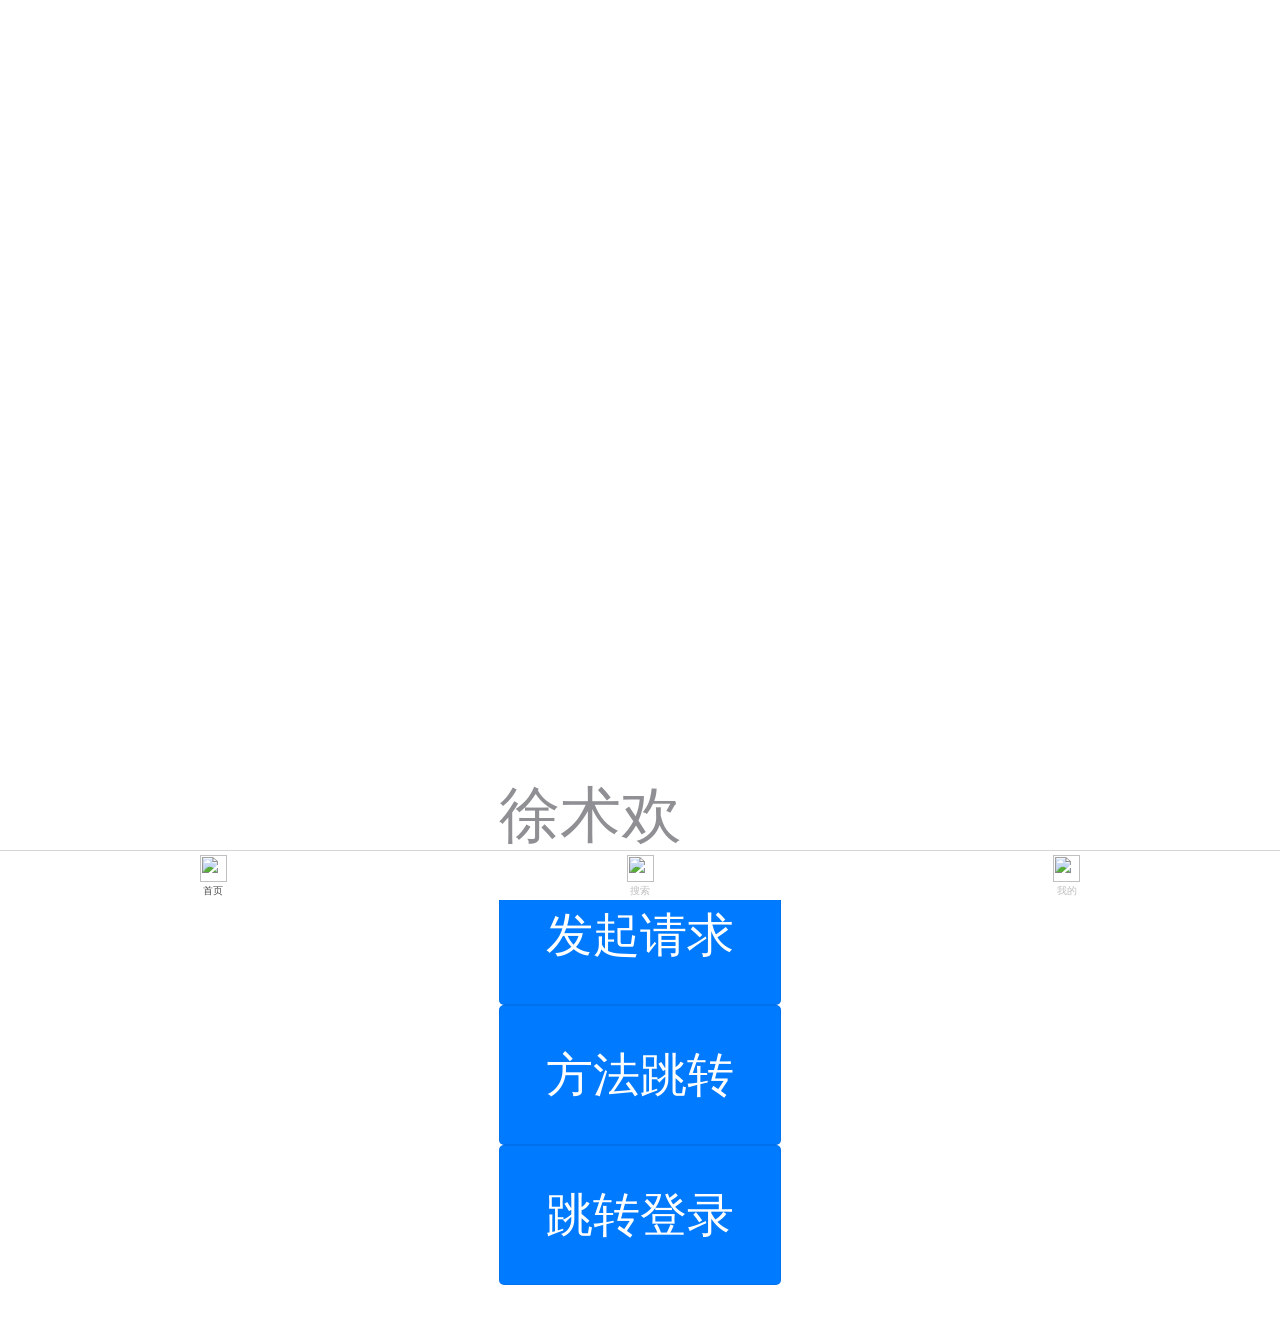
==== index_h5.html @ e49d76cc "图片路径无法读取问题" ====
<!DOCTYPE html><html lang=zh-CN><head><meta charset=utf-8><meta http-equiv=X-UA-Compatible content="IE=edge"><title>商户服务平台</title><script>document.addEventListener('DOMContentLoaded', function() {
                document.documentElement.style.fontSize = document.documentElement.clientWidth / 20 + 'px'
            })
            var coverSupport = 'CSS' in window && typeof CSS.supports === 'function' && (CSS.supports('top: env(a)') || CSS.supports('top: constant(a)'))
            document.write('<meta name="viewport" content="width=device-width, user-scalable=no, initial-scale=1.0, maximum-scale=1.0, minimum-scale=1.0' + (coverSupport ? ', viewport-fit=cover' : '') + '" />')</script><link rel=stylesheet href=/abcMobiMerweb/static/index.css></head><body><noscript><strong>Please enable JavaScript to continue.</strong></noscript><div id=app></div><script src=/abcMobiMerweb/static/js/chunk-vendors.8f5ffa81.js></script><script src=/abcMobiMerweb/static/js/index.1d84c742.js></script></body></html>
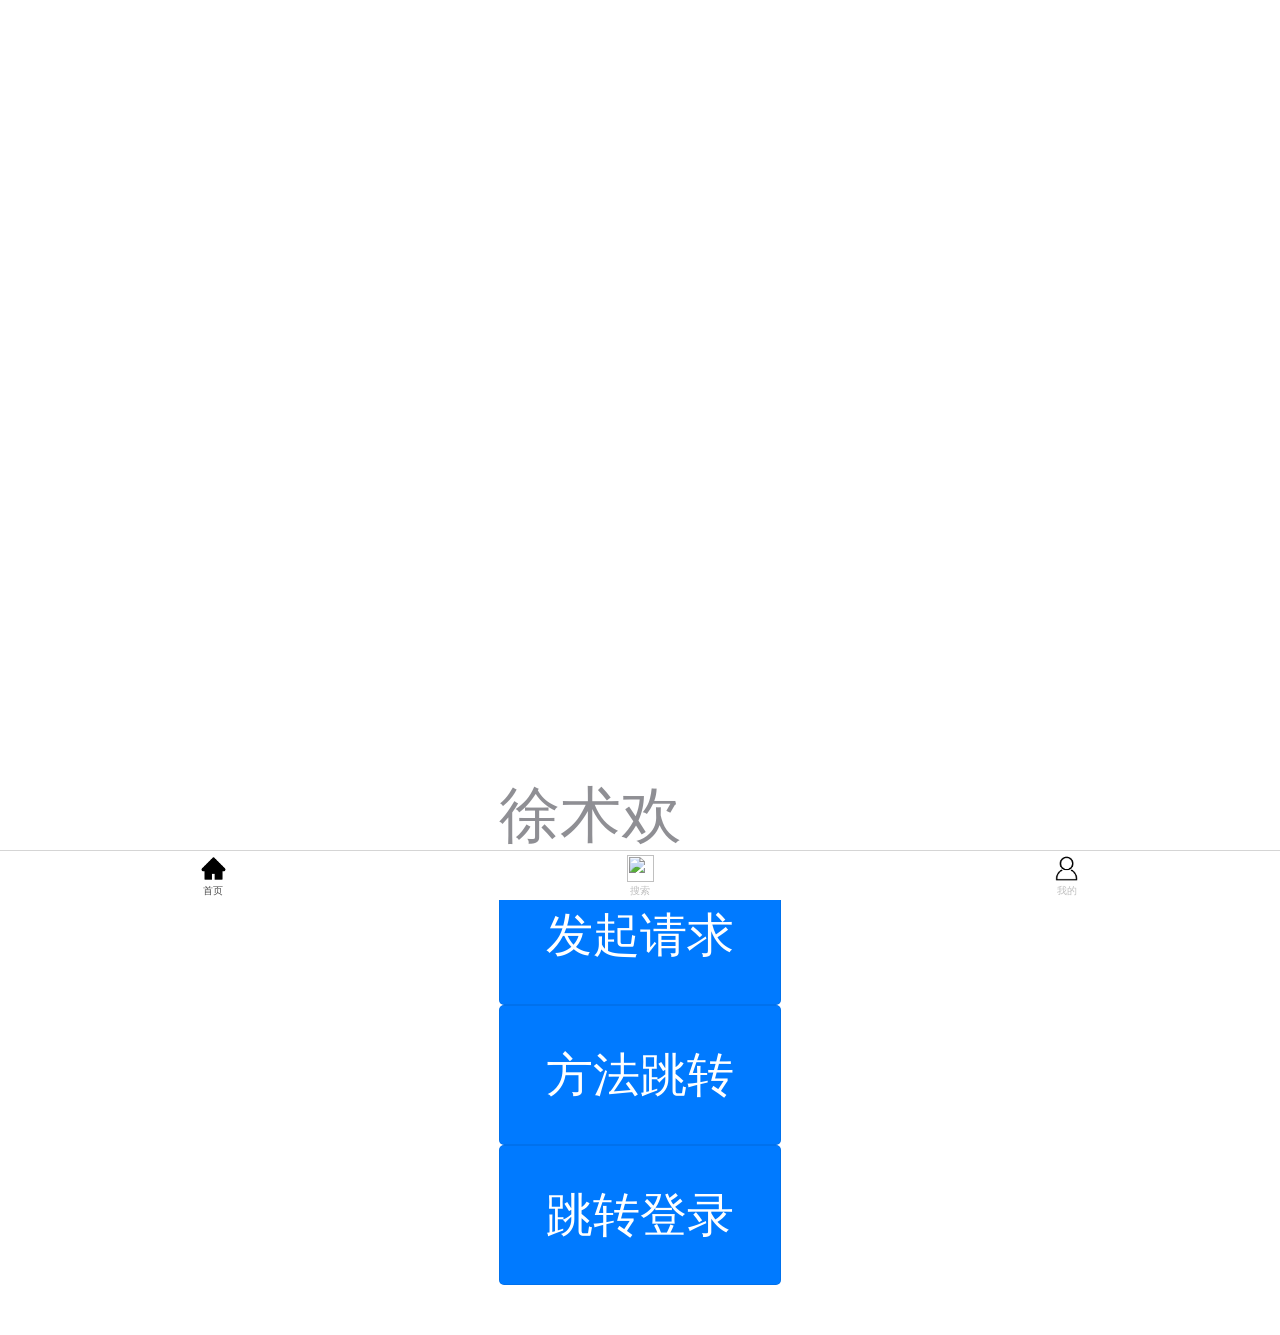
==== commit 786b1dd2: "tabbar 图片读取不到问题" ====
--- a/index_h5.html
+++ b/index_h5.html
@@ -2,4 +2,4 @@
                 document.documentElement.style.fontSize = document.documentElement.clientWidth / 20 + 'px'
             })
             var coverSupport = 'CSS' in window && typeof CSS.supports === 'function' && (CSS.supports('top: env(a)') || CSS.supports('top: constant(a)'))
-            document.write('<meta name="viewport" content="width=device-width, user-scalable=no, initial-scale=1.0, maximum-scale=1.0, minimum-scale=1.0' + (coverSupport ? ', viewport-fit=cover' : '') + '" />')</script><link rel=stylesheet href=/abcMobiMerweb/static/index.css></head><body><noscript><strong>Please enable JavaScript to continue.</strong></noscript><div id=app></div><script src=/abcMobiMerweb/static/js/chunk-vendors.8f5ffa81.js></script><script src=/abcMobiMerweb/static/js/index.1d84c742.js></script></body></html>+            document.write('<meta name="viewport" content="width=device-width, user-scalable=no, initial-scale=1.0, maximum-scale=1.0, minimum-scale=1.0' + (coverSupport ? ', viewport-fit=cover' : '') + '" />')</script><link rel=stylesheet href=/abcMobiMerweb/static/index.css></head><body><noscript><strong>Please enable JavaScript to continue.</strong></noscript><div id=app></div><script src=/abcMobiMerweb/static/js/chunk-vendors.8f5ffa81.js></script><script src=/abcMobiMerweb/static/js/index.13f2ae4e.js></script></body></html>
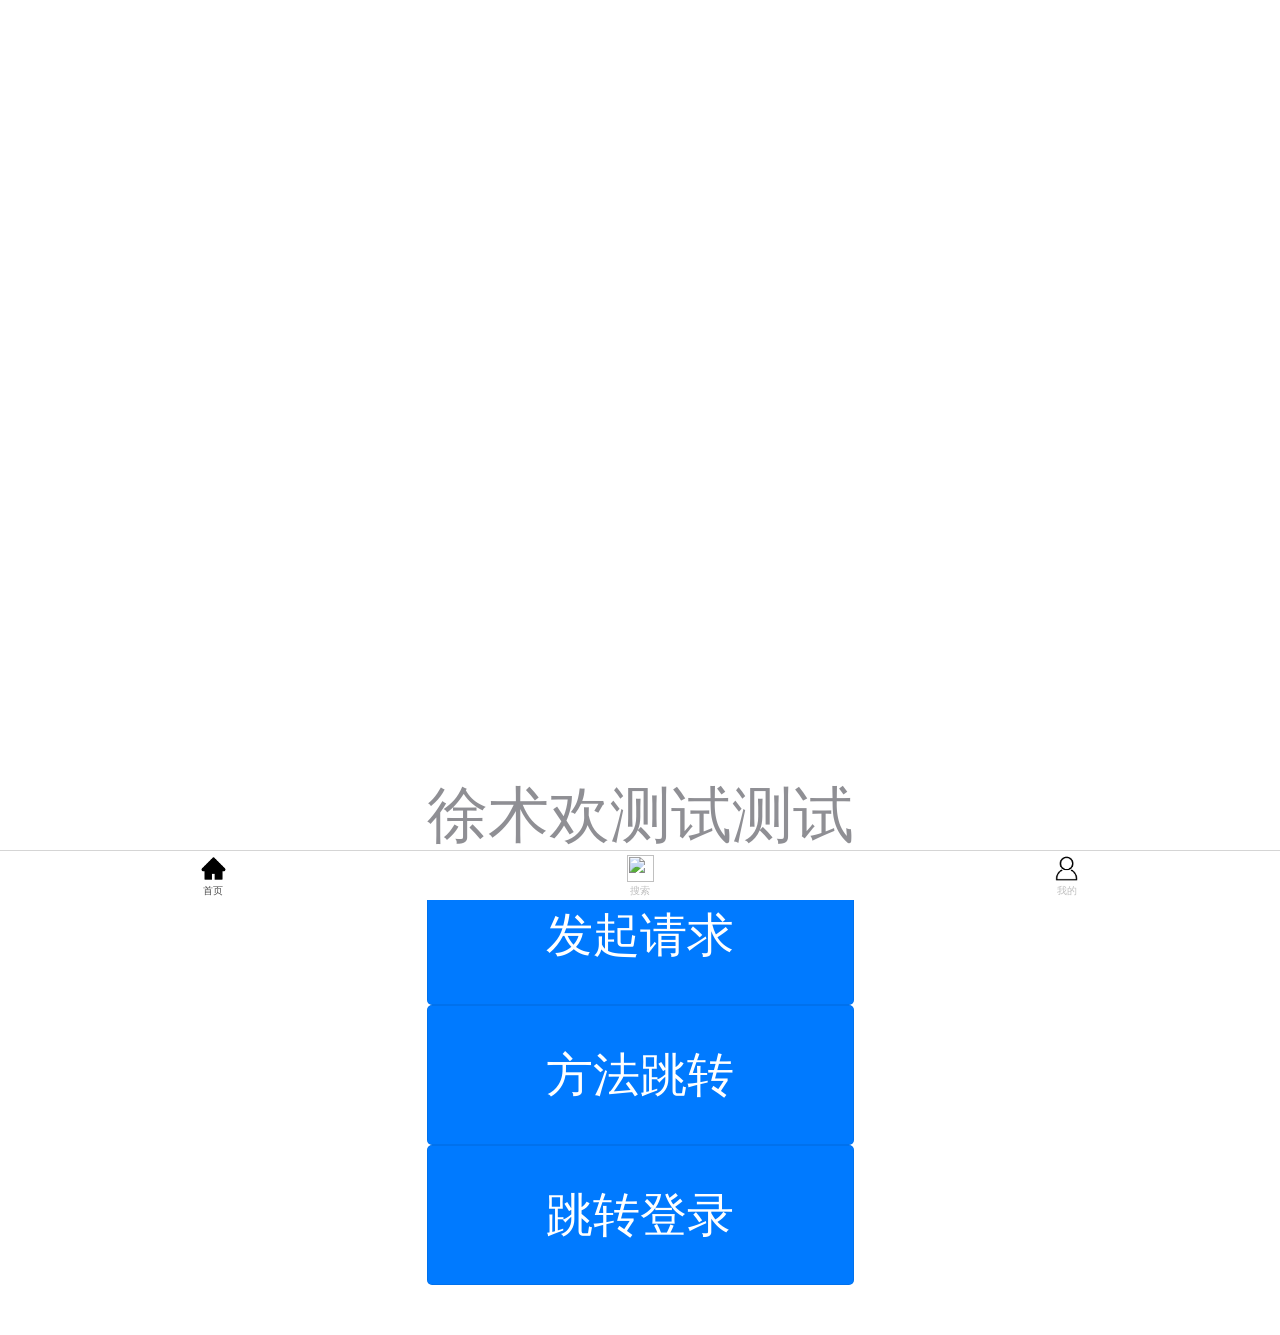
==== commit 2efd8a19: "还是不行" ====
--- a/index_h5.html
+++ b/index_h5.html
@@ -2,4 +2,4 @@
                 document.documentElement.style.fontSize = document.documentElement.clientWidth / 20 + 'px'
             })
             var coverSupport = 'CSS' in window && typeof CSS.supports === 'function' && (CSS.supports('top: env(a)') || CSS.supports('top: constant(a)'))
-            document.write('<meta name="viewport" content="width=device-width, user-scalable=no, initial-scale=1.0, maximum-scale=1.0, minimum-scale=1.0' + (coverSupport ? ', viewport-fit=cover' : '') + '" />')</script><link rel=stylesheet href=/abcMobiMerweb/static/index.css></head><body><noscript><strong>Please enable JavaScript to continue.</strong></noscript><div id=app></div><script src=/abcMobiMerweb/static/js/chunk-vendors.8f5ffa81.js></script><script src=/abcMobiMerweb/static/js/index.13f2ae4e.js></script></body></html>+            document.write('<meta name="viewport" content="width=device-width, user-scalable=no, initial-scale=1.0, maximum-scale=1.0, minimum-scale=1.0' + (coverSupport ? ', viewport-fit=cover' : '') + '" />')</script><link rel=stylesheet href=/abcMobiMerweb/static/index.css></head><body><noscript><strong>Please enable JavaScript to continue.</strong></noscript><div id=app></div><script src=/abcMobiMerweb/static/js/chunk-vendors.8f5ffa81.js></script><script src=/abcMobiMerweb/static/js/index.594dae98.js></script></body></html>
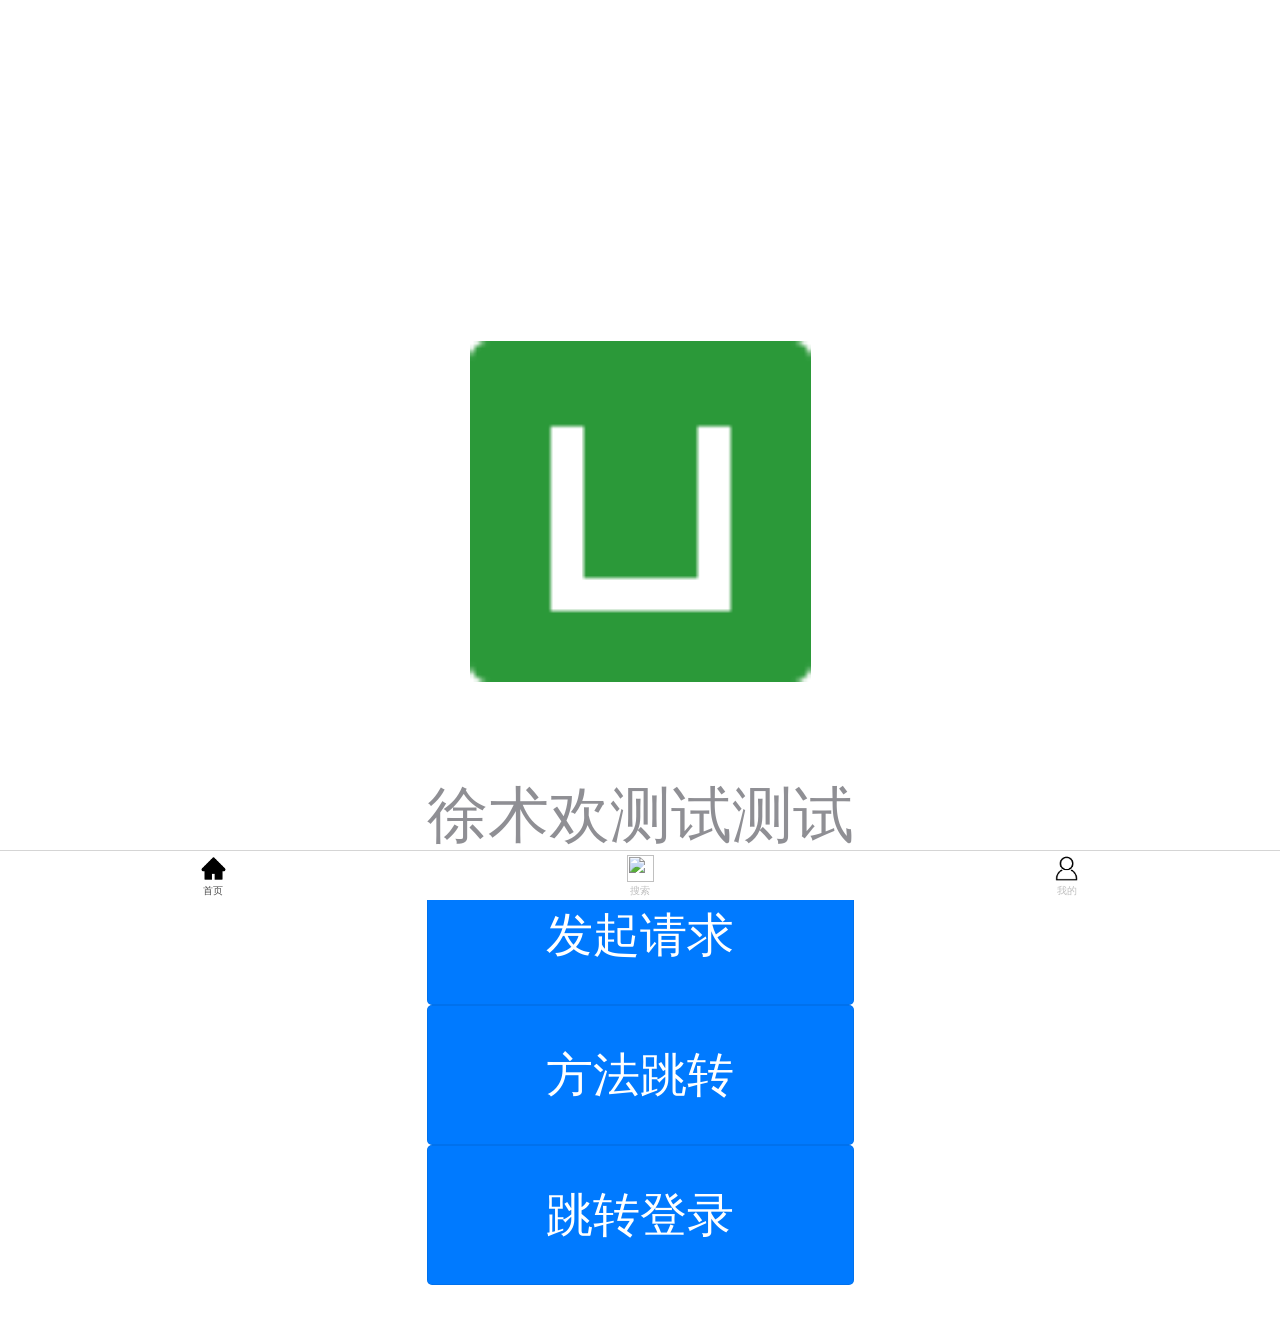
==== commit d99f2cbe: "首页logo修改" ====
--- a/index_h5.html
+++ b/index_h5.html
@@ -2,4 +2,4 @@
                 document.documentElement.style.fontSize = document.documentElement.clientWidth / 20 + 'px'
             })
             var coverSupport = 'CSS' in window && typeof CSS.supports === 'function' && (CSS.supports('top: env(a)') || CSS.supports('top: constant(a)'))
-            document.write('<meta name="viewport" content="width=device-width, user-scalable=no, initial-scale=1.0, maximum-scale=1.0, minimum-scale=1.0' + (coverSupport ? ', viewport-fit=cover' : '') + '" />')</script><link rel=stylesheet href=/abcMobiMerweb/static/index.css></head><body><noscript><strong>Please enable JavaScript to continue.</strong></noscript><div id=app></div><script src=/abcMobiMerweb/static/js/chunk-vendors.8f5ffa81.js></script><script src=/abcMobiMerweb/static/js/index.594dae98.js></script></body></html>+            document.write('<meta name="viewport" content="width=device-width, user-scalable=no, initial-scale=1.0, maximum-scale=1.0, minimum-scale=1.0' + (coverSupport ? ', viewport-fit=cover' : '') + '" />')</script><link rel=stylesheet href=/abcMobiMerweb/static/index.css></head><body><noscript><strong>Please enable JavaScript to continue.</strong></noscript><div id=app></div><script src=/abcMobiMerweb/static/js/chunk-vendors.8f5ffa81.js></script><script src=/abcMobiMerweb/static/js/index.04622bd8.js></script></body></html>
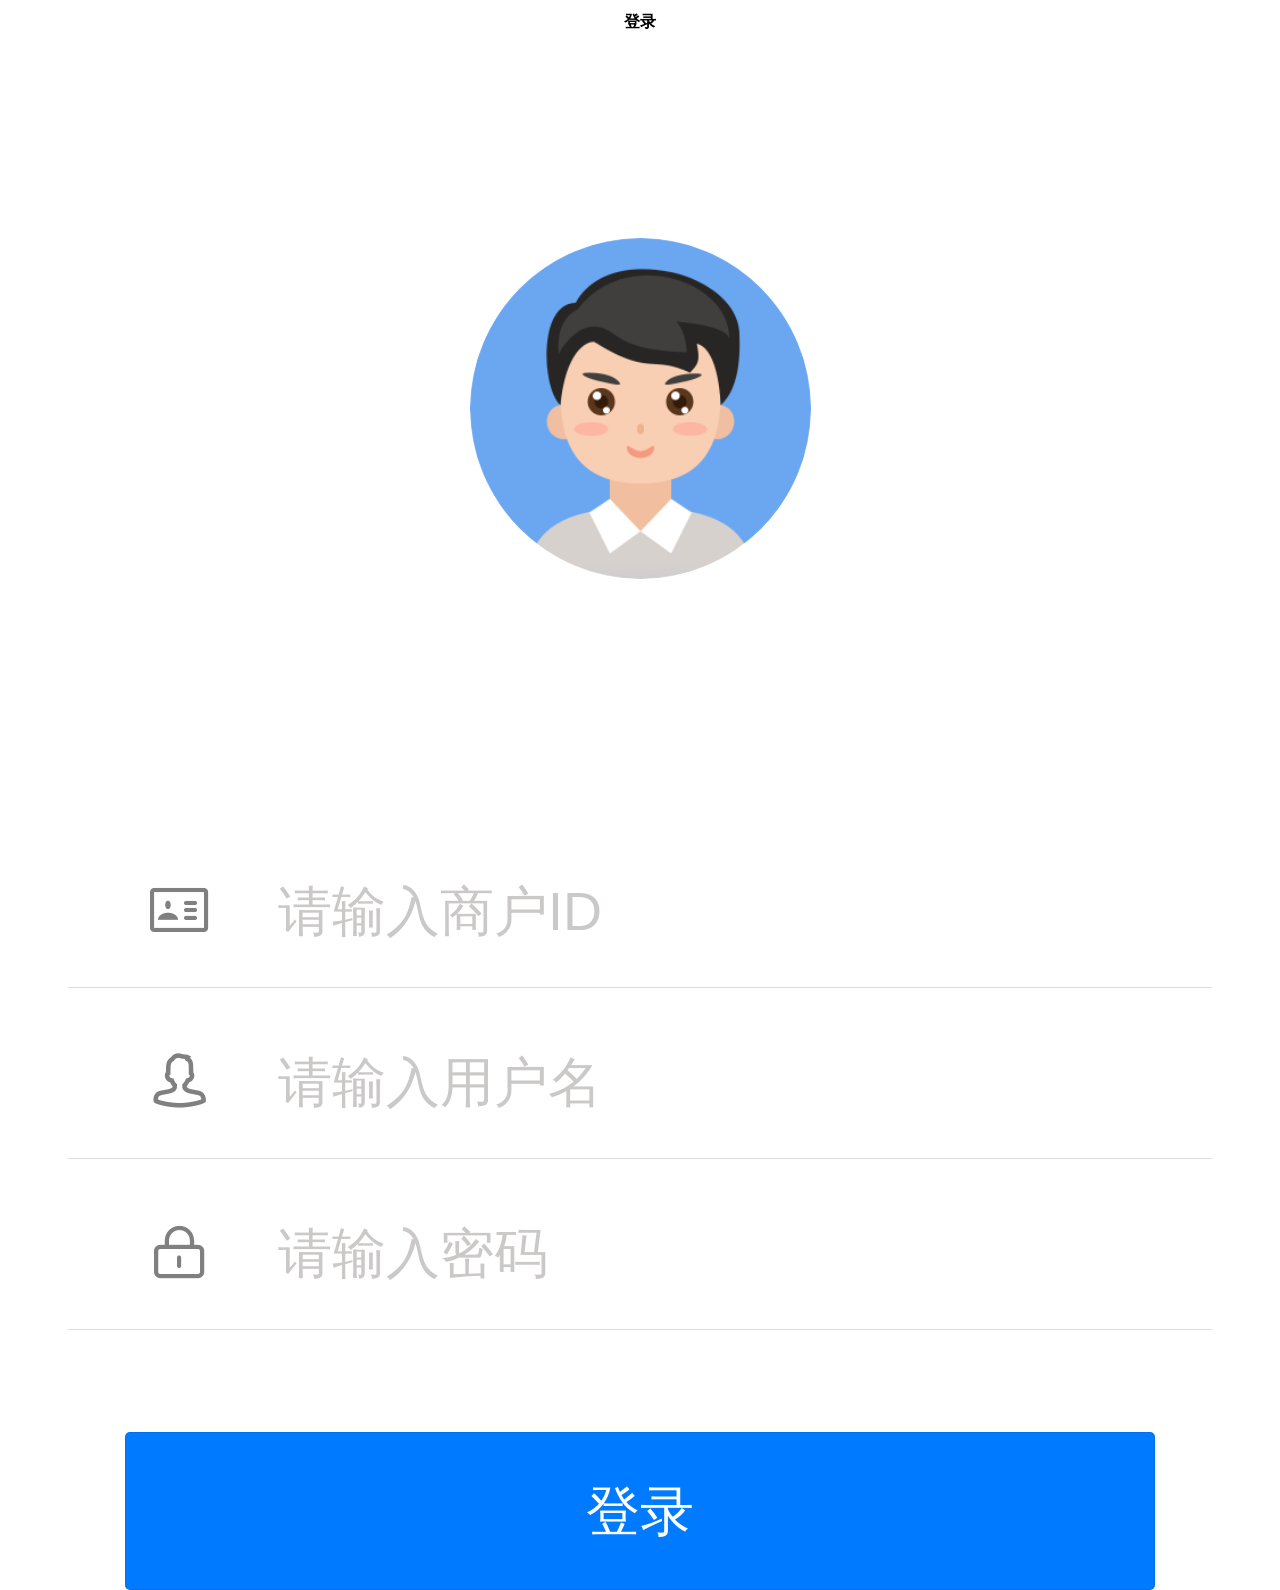
==== commit baff4ad4: "首页token校验 无token 跳入到登录页 请求 response 拦截 如 code 为 168 则提示登录失效 也跳回到登录页 且用 uni.reLaunch  改方法会销毁之前的页面 用户则" ====
--- a/index_h5.html
+++ b/index_h5.html
@@ -2,4 +2,4 @@
                 document.documentElement.style.fontSize = document.documentElement.clientWidth / 20 + 'px'
             })
             var coverSupport = 'CSS' in window && typeof CSS.supports === 'function' && (CSS.supports('top: env(a)') || CSS.supports('top: constant(a)'))
-            document.write('<meta name="viewport" content="width=device-width, user-scalable=no, initial-scale=1.0, maximum-scale=1.0, minimum-scale=1.0' + (coverSupport ? ', viewport-fit=cover' : '') + '" />')</script><link rel=stylesheet href=/abcMobiMerweb/static/index.css></head><body><noscript><strong>Please enable JavaScript to continue.</strong></noscript><div id=app></div><script src=/abcMobiMerweb/static/js/chunk-vendors.8f5ffa81.js></script><script src=/abcMobiMerweb/static/js/index.04622bd8.js></script></body></html>+            document.write('<meta name="viewport" content="width=device-width, user-scalable=no, initial-scale=1.0, maximum-scale=1.0, minimum-scale=1.0' + (coverSupport ? ', viewport-fit=cover' : '') + '" />')</script><link rel=stylesheet href=/abcMobiMerweb/static/index.css></head><body><noscript><strong>Please enable JavaScript to continue.</strong></noscript><div id=app></div><script src=/abcMobiMerweb/static/js/chunk-vendors.8f5ffa81.js></script><script src=/abcMobiMerweb/static/js/index.ffdb9f2b.js></script></body></html>
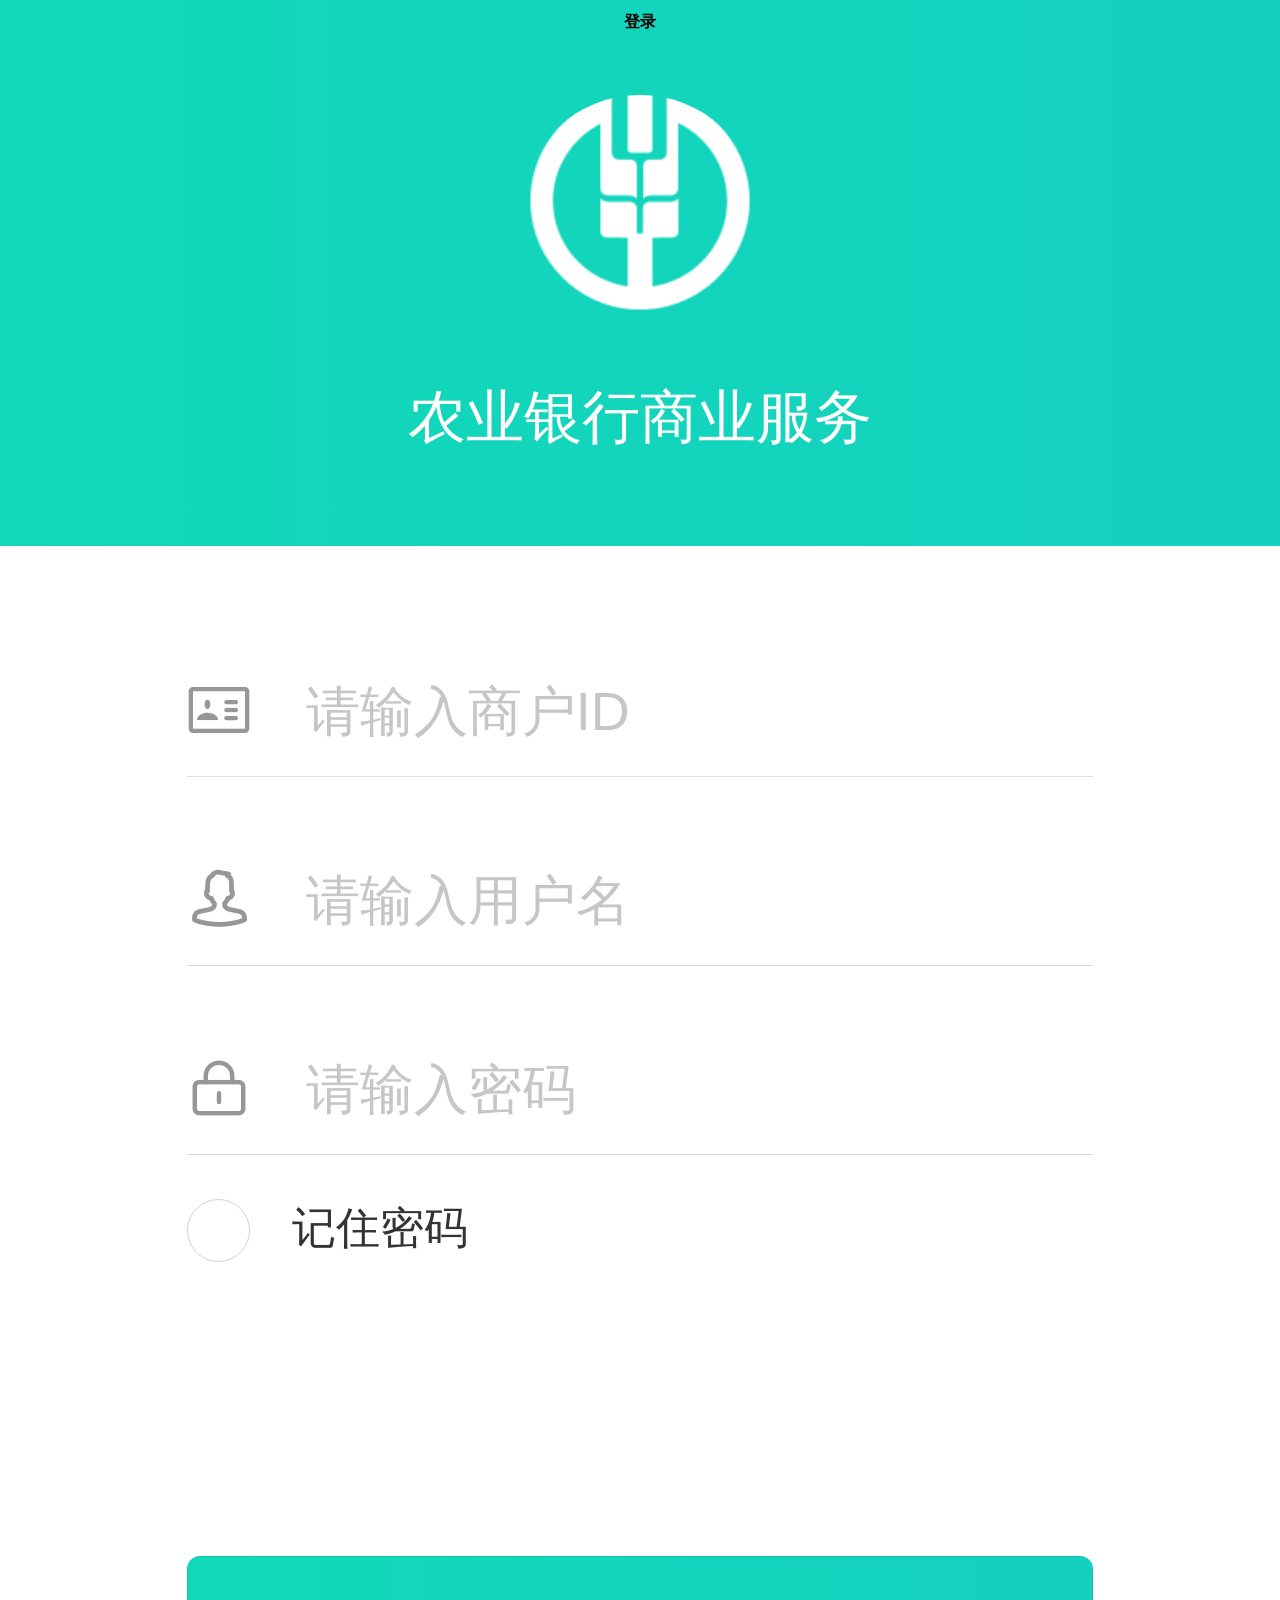
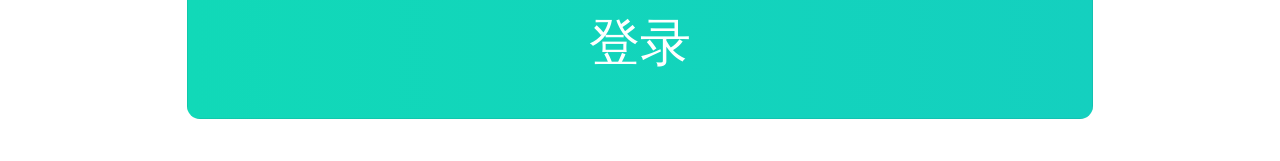
==== commit 02dd2df9: "动态rpx 测试" ====
--- a/index_h5.html
+++ b/index_h5.html
@@ -2,4 +2,4 @@
                 document.documentElement.style.fontSize = document.documentElement.clientWidth / 20 + 'px'
             })
             var coverSupport = 'CSS' in window && typeof CSS.supports === 'function' && (CSS.supports('top: env(a)') || CSS.supports('top: constant(a)'))
-            document.write('<meta name="viewport" content="width=device-width, user-scalable=no, initial-scale=1.0, maximum-scale=1.0, minimum-scale=1.0' + (coverSupport ? ', viewport-fit=cover' : '') + '" />')</script><link rel=stylesheet href=/abcMobiMerweb/static/index.css></head><body><noscript><strong>Please enable JavaScript to continue.</strong></noscript><div id=app></div><script src=/abcMobiMerweb/static/js/chunk-vendors.8f5ffa81.js></script><script src=/abcMobiMerweb/static/js/index.ffdb9f2b.js></script></body></html>+            document.write('<meta name="viewport" content="width=device-width, user-scalable=no, initial-scale=1.0, maximum-scale=1.0, minimum-scale=1.0' + (coverSupport ? ', viewport-fit=cover' : '') + '" />')</script><link rel=stylesheet href=/abcMobiMerweb/static/index.css></head><body><noscript><strong>Please enable JavaScript to continue.</strong></noscript><div id=app></div><script src=/abcMobiMerweb/static/js/chunk-vendors.8f5ffa81.js></script><script src=/abcMobiMerweb/static/js/index.401321e4.js></script></body></html>
